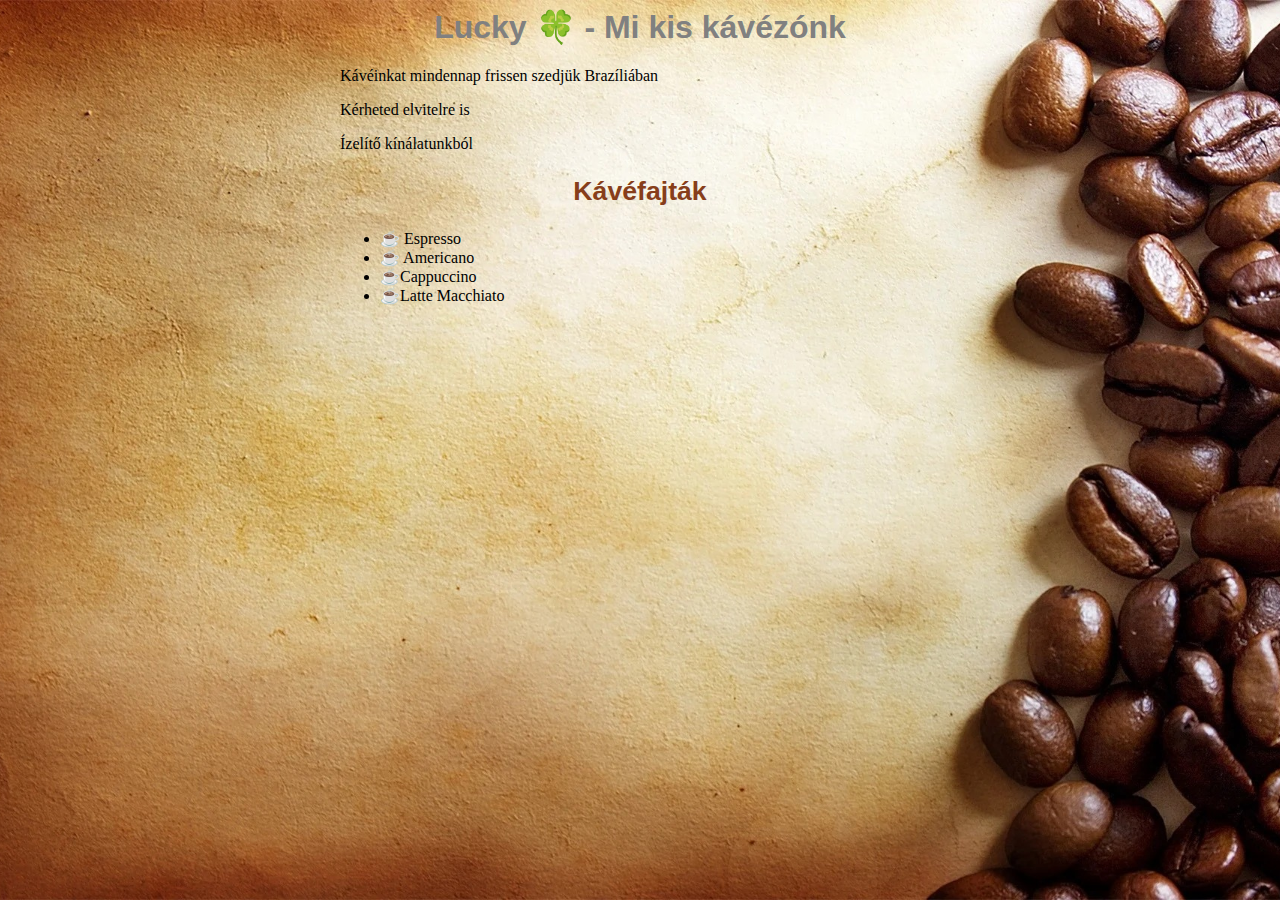
==== kavek.html @ 83f21dfd "Add files via upload" ====
<html lang="hu">

<head>
    <meta http-equiv="Content-Type" content="text/html;charset=UTF-8">
    <link rel="stylesheet" href="kavek.css">
    <title>Lucky kávéi</title>
</head>

<body vlink="green" alink="white">
    <div class="center">
        <h1>Lucky &#127808; - Mi kis kávézónk</h1>
        <div class="main">
            <p>Kávéinkat mindennap frissen szedjük Brazíliában</p>
            <p>Kérheted elvitelre is</p>
            <p>Ízelítő kínálatunkból</p>

            <h2>Kávéfajták</h2>

            <ul>
                <li>&#9749; Espresso</li>
                <li>&#9749; Americano</li>
                <li>&#9749;Cappuccino</li>
                <li>&#9749;Latte Macchiato</li>
            </ul>
        </div>
    </div>
</body>

</html>
---- kavek.css ----
body {
    background-image: url(coffeebg.jpg);
    background-attachment: fixed;
    background-size: cover;
    background-position: center;
    background-color: #b97a57;
}
h1 {
    font-size: 24pt;
    font-family: Verdana, Geneva, Tahoma, sans-serif;
    color: grey;
    text-align: center;
}

h2 {
    font-size: 20pt;
    font-family: Verdana, Geneva, Tahoma, sans-serif;
    color: #873e1a;
    text-align: center;
}

img {
    padding-top: 16px;
}

a:link {
    background-color: brown;
    color: white;
}

.center {
    margin-left: auto;
    margin-right: auto;
    text-align: center;
    width: 600px;
}

.main {
    text-align: left;
}
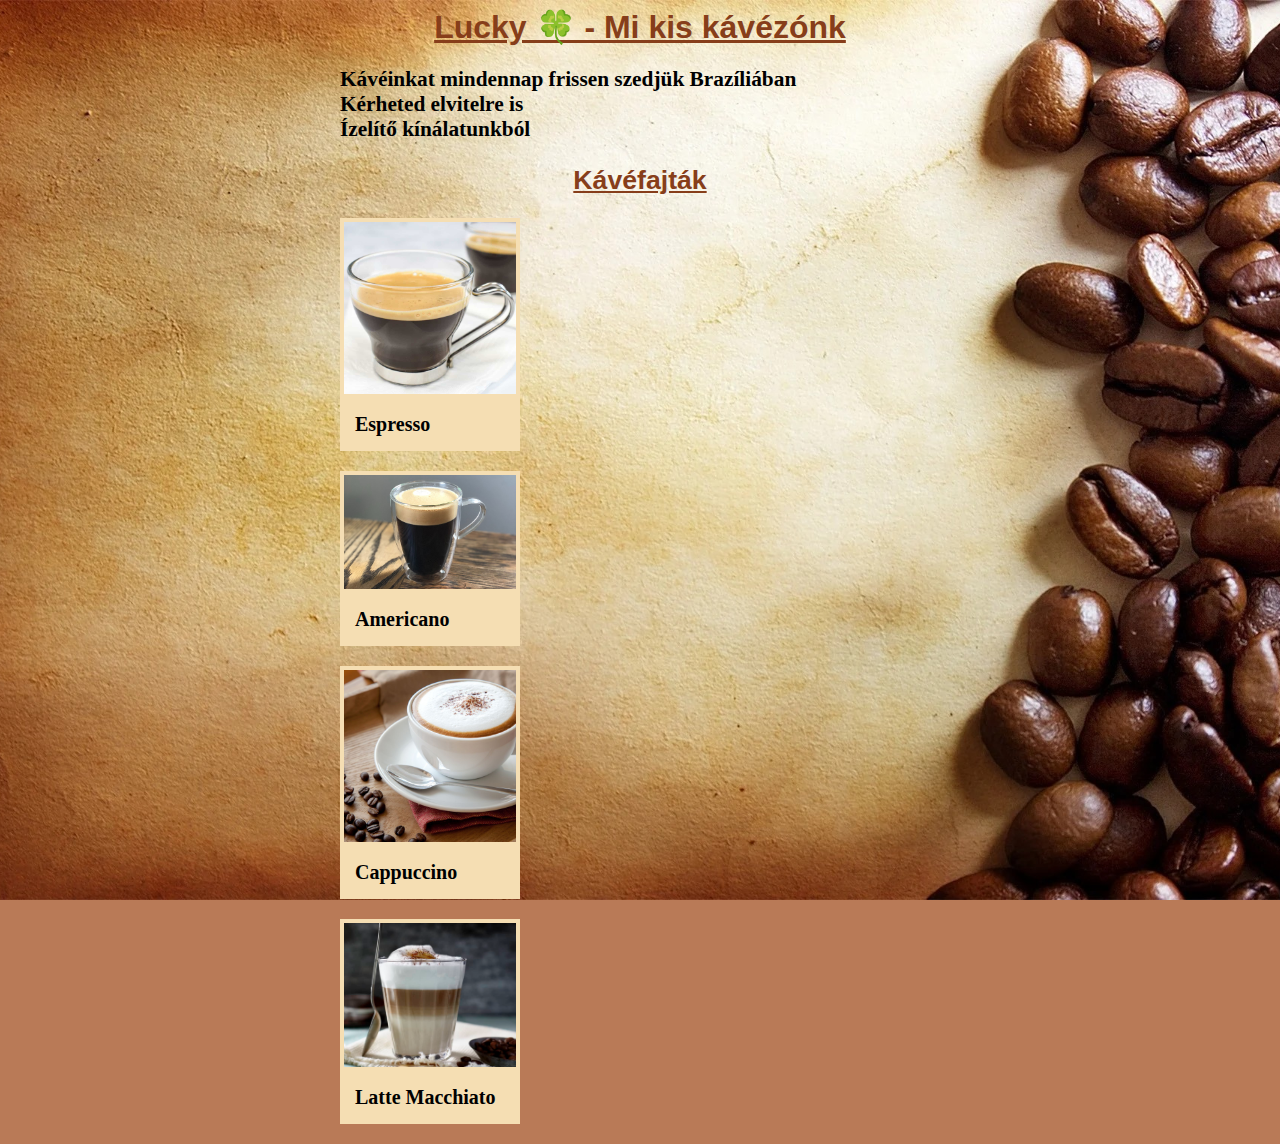
==== commit 7630beb2: "képek szépítése" ====
--- a/kavek.html
+++ b/kavek.html
@@ -10,18 +10,20 @@
     <div class="center">
         <h1>Lucky &#127808; - Mi kis kávézónk</h1>
         <div class="main">
-            <p>Kávéinkat mindennap frissen szedjük Brazíliában</p>
-            <p>Kérheted elvitelre is</p>
-            <p>Ízelítő kínálatunkból</p>
+            <p>Kávéinkat mindennap frissen szedjük Brazíliában</br>
+                Kérheted elvitelre is</br>
+                Ízelítő kínálatunkból</p>
 
             <h2>Kávéfajták</h2>
 
-            <ul>
-                <li>&#9749; Espresso</li>
-                <li>&#9749; Americano</li>
-                <li>&#9749;Cappuccino</li>
-                <li>&#9749;Latte Macchiato</li>
-            </ul>
+            <img src="espresso.jpg" alt="Espresso" title="Espresso">
+            <p class="picturetext">Espresso</p>
+            <img src="americano.jpg" alt="Americano" title="Americano">
+            <p class="picturetext">Americano</p>
+            <img src="cappuccino.jpg" alt="Cappuccino" title="Cappuccino">
+            <p class="picturetext">Cappuccino</p>
+            <img src="latte_macchiato.jpg" alt="Latte Macchiato" title="Latte Macchiato">
+            <p class="picturetext">Latte Macchiato</p>
         </div>
     </div>
 </body>
--- a/kavek.css
+++ b/kavek.css
@@ -5,11 +5,13 @@
     background-position: center;
     background-color: #b97a57;
 }
+
 h1 {
     font-size: 24pt;
     font-family: Verdana, Geneva, Tahoma, sans-serif;
-    color: grey;
+    color: #873e1a;
     text-align: center;
+    text-decoration: underline;
 }
 
 h2 {
@@ -17,10 +19,7 @@
     font-family: Verdana, Geneva, Tahoma, sans-serif;
     color: #873e1a;
     text-align: center;
-}
-
-img {
-    padding-top: 16px;
+    text-decoration: underline;
 }
 
 a:link {
@@ -37,4 +36,24 @@
 
 .main {
     text-align: left;
+}
+
+p {
+    font-size: 16pt;
+    font-weight: bold;
+}
+
+img {
+    width: 172px;
+    border: 4px solid wheat;
+}
+
+.picturetext {
+    width: 150px;
+    font-size: 15pt;
+    font-weight: bold;
+    padding: 15px;
+    margin: 0px 0px 20px 0px;
+    text-align: left;
+    background-color: wheat;
 }